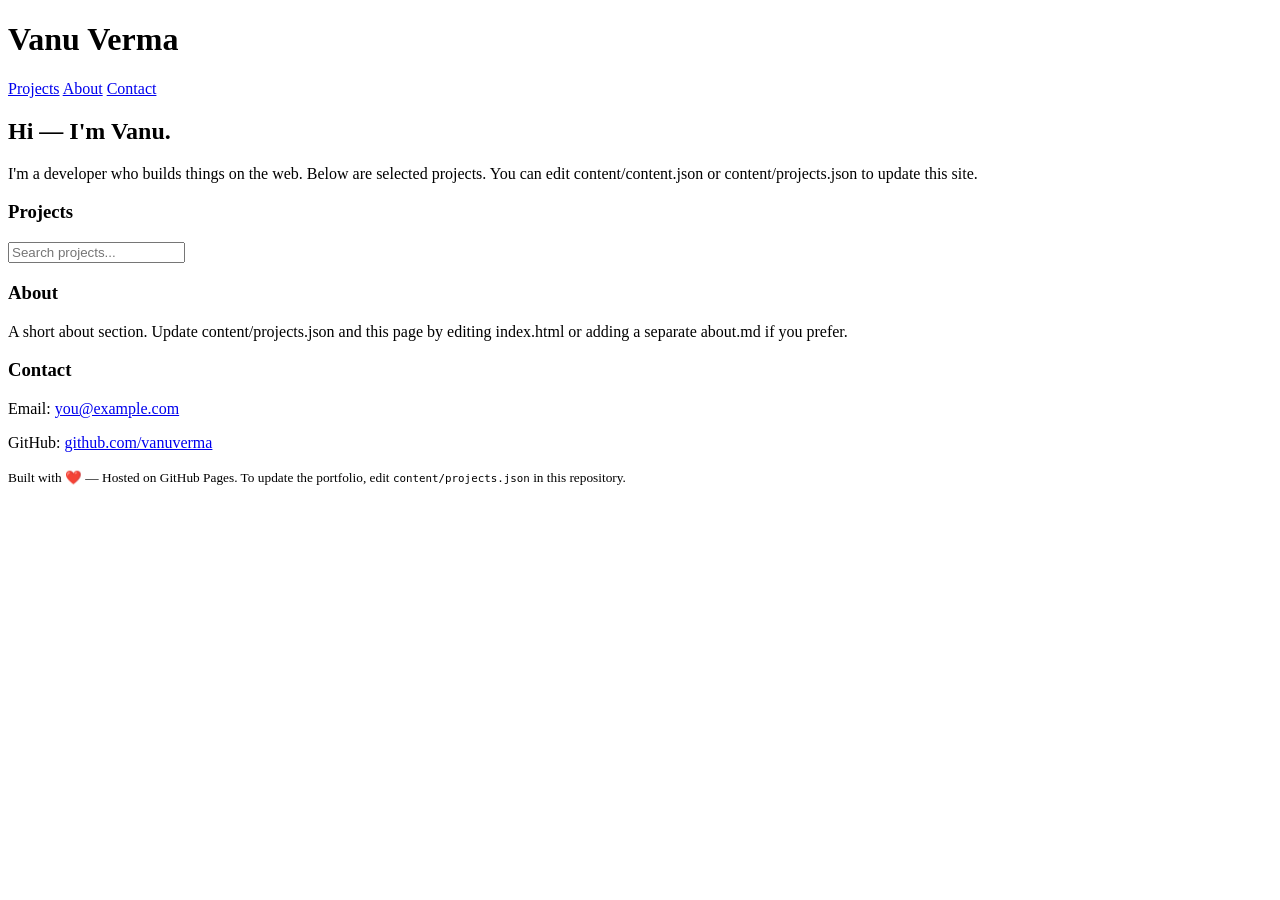
==== index.html @ 5d676a32 "Add GitHub Pages static portfolio site" ====
<!doctype html>
<html lang="en">
<head>
  <meta charset="utf-8" />
  <meta name="viewport" content="width=device-width,initial-scale=1" />
  <title>Vanu Verma — Portfolio</title>
  <meta name="description" content="Portfolio of Vanu Verma. Projects, contact and resume." />
  <link rel="stylesheet" href="/assets/style.css">
</head>
<body>
  <header class="site-header">
    <div class="wrap">
      <h1 class="logo">Vanu Verma</h1>
      <nav>
        <a href="#projects">Projects</a>
        <a href="#about">About</a>
        <a href="#contact">Contact</a>
      </nav>
    </div>
  </header>

  <main class="wrap">
    <section class="hero">
      <h2>Hi — I'm Vanu.</h2>
      <p>I'm a developer who builds things on the web. Below are selected projects. You can edit content/content.json or content/projects.json to update this site.</p>
    </section>

    <section id="projects">
      <h3>Projects</h3>
      <div class="controls">
        <input id="search" placeholder="Search projects..." aria-label="Search projects" />
      </div>
      <div id="projects-grid" class="grid" role="list"></div>
    </section>

    <section id="about">
      <h3>About</h3>
      <p>A short about section. Update content/projects.json and this page by editing index.html or adding a separate about.md if you prefer.</p>
    </section>

    <section id="contact">
      <h3>Contact</h3>
      <p>Email: <a href="mailto:you@example.com">you@example.com</a></p>
      <p>GitHub: <a href="https://github.com/vanuverma">github.com/vanuverma</a></p>
    </section>
  </main>

  <footer class="site-footer wrap">
    <small>Built with ❤️ — Hosted on GitHub Pages. To update the portfolio, edit <code>content/projects.json</code> in this repository.</small>
  </footer>

  <script src="/assets/app.js" defer></script>
</body>
</html>
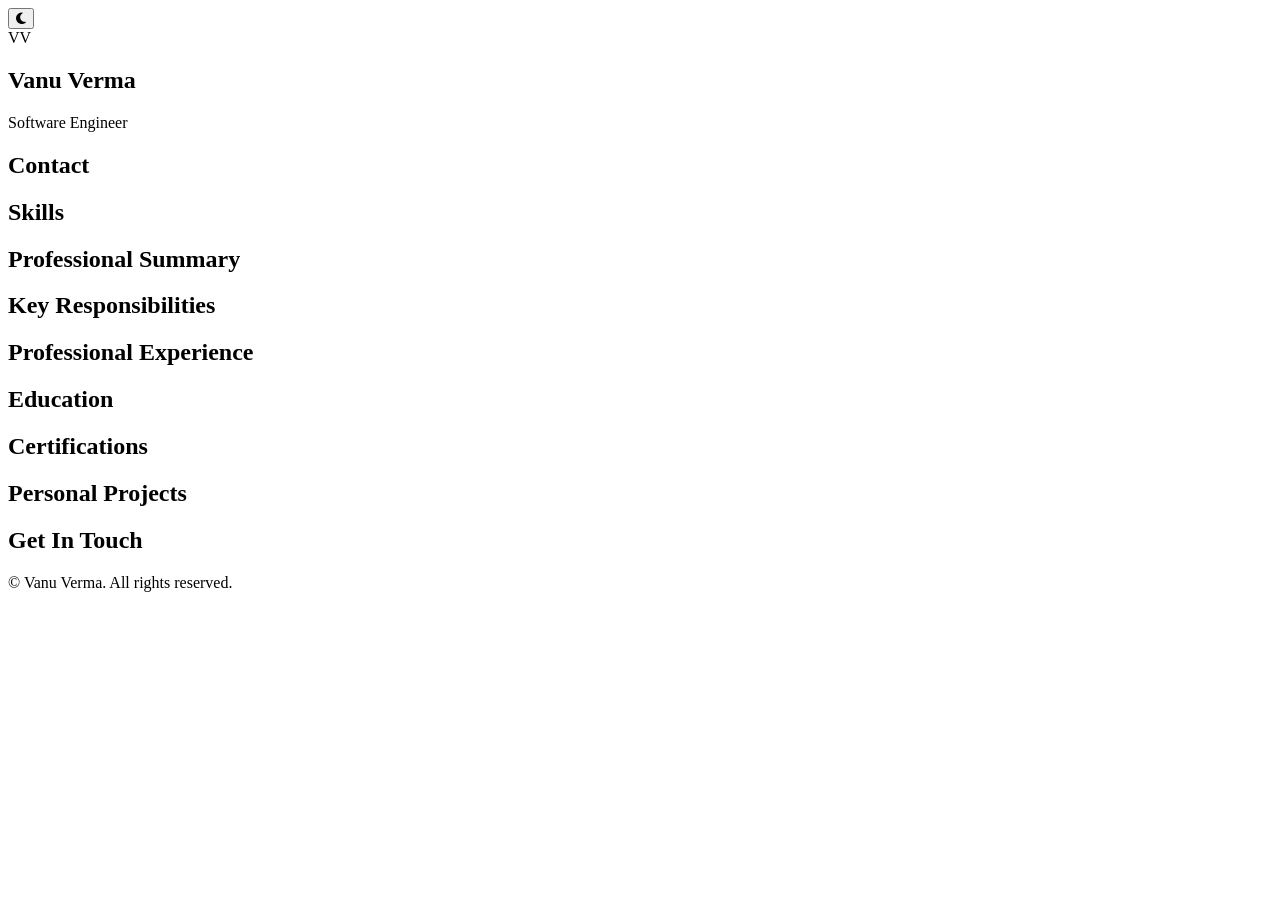
==== commit fb9791d7: "Update from https://github.com/vanuverma/vanu-cv-content-private/commit/8f1708563ec0c31d5688854d768e" ====
--- a/index.html
+++ b/index.html
@@ -1,54 +1,119 @@
-<!doctype html>
+<!DOCTYPE html>
 <html lang="en">
 <head>
-  <meta charset="utf-8" />
-  <meta name="viewport" content="width=device-width,initial-scale=1" />
-  <title>Vanu Verma — Portfolio</title>
-  <meta name="description" content="Portfolio of Vanu Verma. Projects, contact and resume." />
-  <link rel="stylesheet" href="/assets/style.css">
+    <meta charset="UTF-8">
+    <meta name="viewport" content="width=device-width, initial-scale=1.0">
+    <meta name="description" content="Vanu Verma - Software Engineer Portfolio and Resume">
+    <meta name="keywords" content="software engineer, portfolio, resume, developer">
+    <meta name="author" content="Vanu Verma">
+    <title>Vanu Verma - Software Engineer Portfolio</title>
+    <link rel="stylesheet" href="styles.css">
+    <link rel="stylesheet" href="https://cdnjs.cloudflare.com/ajax/libs/font-awesome/6.4.0/css/all.min.css">
 </head>
 <body>
-  <header class="site-header">
-    <div class="wrap">
-      <h1 class="logo">Vanu Verma</h1>
-      <nav>
-        <a href="#projects">Projects</a>
-        <a href="#about">About</a>
-        <a href="#contact">Contact</a>
-      </nav>
+    <!-- Theme Toggle Button -->
+    <button class="theme-toggle" id="themeToggle">
+        <i class="fas fa-moon"></i>
+    </button>
+
+    <!-- Main Layout Container -->
+    <div class="resume-container">
+        <!-- Left Sidebar (Fixed) -->
+        <aside class="sidebar">
+            <div class="sidebar-content">
+                <!-- Profile Section -->
+                <div class="profile-section">
+                    <div class="profile-image" id="profileImage">
+                        <img class="profile-photo" id="profilePhoto" src="" alt="Profile" style="display: none;">
+                        <span class="profile-initials" id="profileInitials">VV</span>
+                    </div>
+                    <h1 class="profile-name" id="heroName">Vanu Verma</h1>
+                    <p class="profile-title" id="heroTitle">Software Engineer</p>
+                </div>
+
+                <!-- Contact Icons Section -->
+                <div class="sidebar-section">
+                    <h2 class="sidebar-heading">Contact</h2>
+                    <div class="sidebar-contact-icons" id="sidebarContactIcons">
+                        <!-- Content loaded from data.json -->
+                    </div>
+                </div>
+
+                <!-- Skills Section -->
+                <div class="sidebar-section">
+                    <h2 class="sidebar-heading">Skills</h2>
+                    <div id="skillsContainer">
+                        <!-- Content loaded from data.json -->
+                    </div>
+                </div>
+            </div>
+        </aside>
+
+        <!-- Right Content Area (Scrollable) -->
+        <main class="main-content">
+            <!-- Summary Section -->
+            <section id="about" class="content-section">
+                <h2 class="content-heading">Professional Summary</h2>
+                <div class="about-content" id="aboutText">
+                    <!-- Content loaded from data.json -->
+                </div>
+            </section>
+
+            <!-- Key Responsibilities Section -->
+            <section id="responsibilities" class="content-section" id="responsibilitiesSection">
+                <h2 class="content-heading">Key Responsibilities</h2>
+                <div id="responsibilitiesContainer">
+                    <!-- Content loaded from data.json -->
+                </div>
+            </section>
+
+            <!-- Experience Section -->
+            <section id="experience" class="content-section">
+                <h2 class="content-heading">Professional Experience</h2>
+                <div class="experience-list" id="experienceTimeline">
+                    <!-- Content loaded from data.json -->
+                </div>
+            </section>
+
+            <!-- Education Section -->
+            <section id="education" class="content-section">
+                <h2 class="content-heading">Education</h2>
+                <div id="educationList">
+                    <!-- Content loaded from data.json -->
+                </div>
+            </section>
+
+            <!-- Certifications Section -->
+            <section id="certifications" class="content-section">
+                <h2 class="content-heading">Certifications</h2>
+                <div id="certificationsList">
+                    <!-- Content loaded from data.json -->
+                </div>
+            </section>
+
+            <!-- Projects Section -->
+            <section id="projects" class="content-section">
+                <h2 class="content-heading">Personal Projects</h2>
+                <div class="projects-list" id="projectsGrid">
+                    <!-- Content loaded from data.json -->
+                </div>
+            </section>
+
+            <!-- Contact Section -->
+            <section id="contact" class="content-section">
+                <h2 class="content-heading">Get In Touch</h2>
+                <div class="contact-list" id="contactMethods">
+                    <!-- Content loaded from data.json -->
+                </div>
+            </section>
+
+            <!-- Footer -->
+            <footer class="main-footer">
+                <p>&copy; <span id="currentYear"></span> <span id="footerName">Vanu Verma</span>. All rights reserved.</p>
+            </footer>
+        </main>
     </div>
-  </header>
 
-  <main class="wrap">
-    <section class="hero">
-      <h2>Hi — I'm Vanu.</h2>
-      <p>I'm a developer who builds things on the web. Below are selected projects. You can edit content/content.json or content/projects.json to update this site.</p>
-    </section>
-
-    <section id="projects">
-      <h3>Projects</h3>
-      <div class="controls">
-        <input id="search" placeholder="Search projects..." aria-label="Search projects" />
-      </div>
-      <div id="projects-grid" class="grid" role="list"></div>
-    </section>
-
-    <section id="about">
-      <h3>About</h3>
-      <p>A short about section. Update content/projects.json and this page by editing index.html or adding a separate about.md if you prefer.</p>
-    </section>
-
-    <section id="contact">
-      <h3>Contact</h3>
-      <p>Email: <a href="mailto:you@example.com">you@example.com</a></p>
-      <p>GitHub: <a href="https://github.com/vanuverma">github.com/vanuverma</a></p>
-    </section>
-  </main>
-
-  <footer class="site-footer wrap">
-    <small>Built with ❤️ — Hosted on GitHub Pages. To update the portfolio, edit <code>content/projects.json</code> in this repository.</small>
-  </footer>
-
-  <script src="/assets/app.js" defer></script>
+    <script src="script.js?v=2"></script>
 </body>
-</html>+</html>
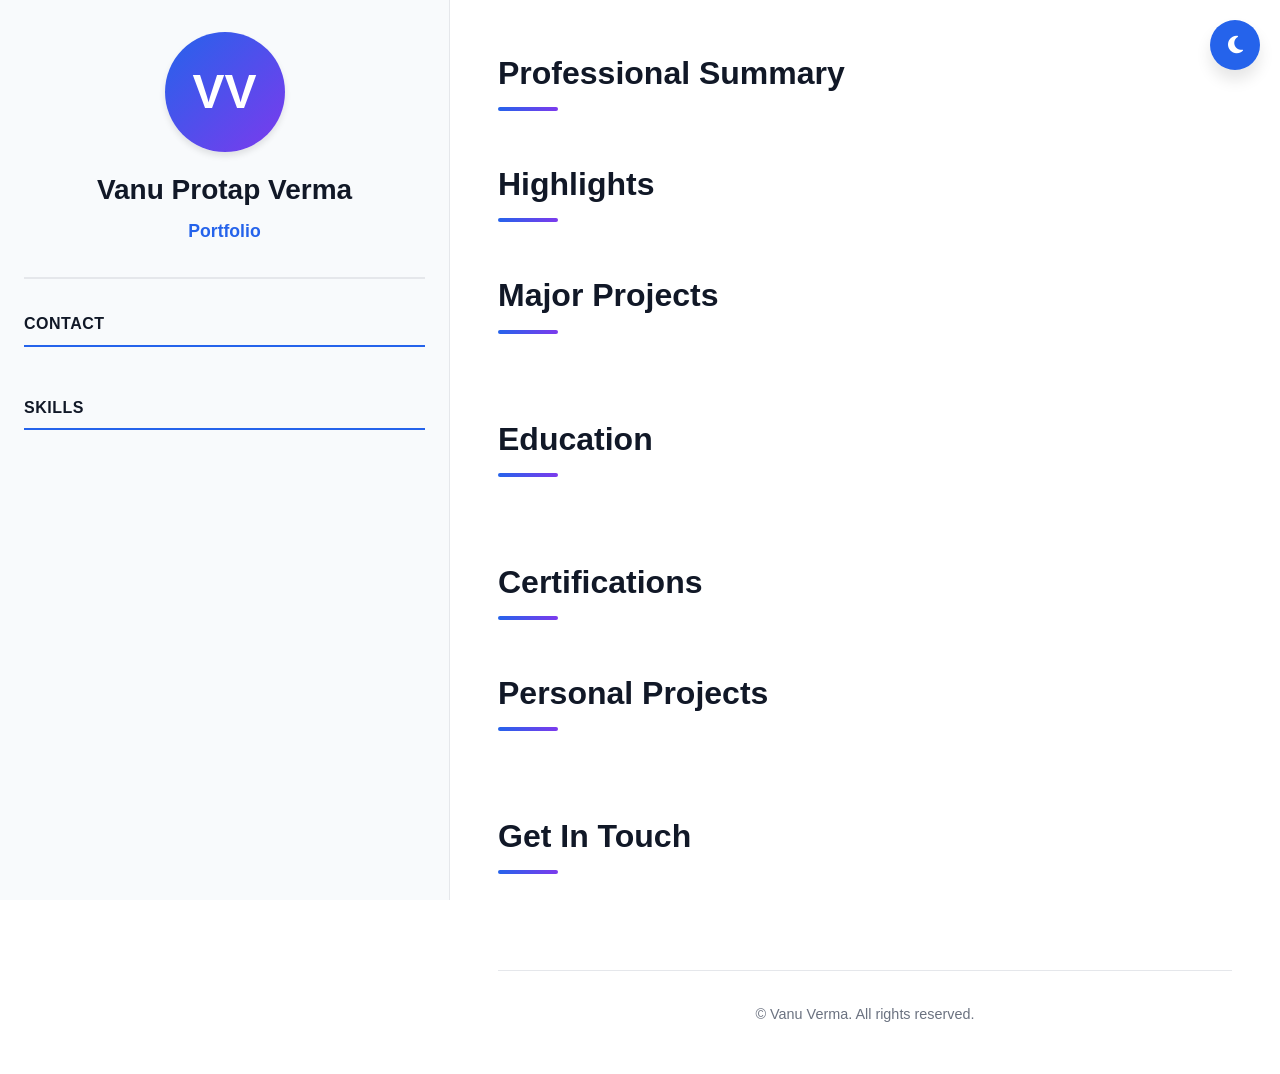
==== commit 5f0656a8: "Modified content" ====
--- a/index.html
+++ b/index.html
@@ -3,12 +3,19 @@
 <head>
     <meta charset="UTF-8">
     <meta name="viewport" content="width=device-width, initial-scale=1.0">
-    <meta name="description" content="Vanu Verma - Software Engineer Portfolio and Resume">
-    <meta name="keywords" content="software engineer, portfolio, resume, developer">
-    <meta name="author" content="Vanu Verma">
-    <title>Vanu Verma - Software Engineer Portfolio</title>
+    <meta name="description" content="Vanu Protap Verma - Portfolio and Resume">
+    <meta name="keywords" content="Engineering team lead, portfolio, resume, manager">
+    <meta name="author" content="Vanu Protap Verma">
+    <title>Vanu Protap Verma - Portfolio</title>
     <link rel="stylesheet" href="styles.css">
     <link rel="stylesheet" href="https://cdnjs.cloudflare.com/ajax/libs/font-awesome/6.4.0/css/all.min.css">
+    <script>
+        !function(t,e){var o,n,p,r;e.__SV||(window.posthog=e,e._i=[],e.init=function(i,s,a){function g(t,e){var o=e.split(".");2==o.length&&(t=t[o[0]],e=o[1]),t[e]=function(){t.push([e].concat(Array.prototype.slice.call(arguments,0)))}}(p=t.createElement("script")).type="text/javascript",p.async=!0,p.src=s.api_host.replace(".i.posthog.com","-assets.i.posthog.com")+"/static/array.js",(r=t.getElementsByTagName("script")[0]).parentNode.insertBefore(p,r);var u=e;for(void 0!==a?u=e[a]=[]:a="posthog",u.people=u.people||[],u.toString=function(t){var e="posthog";return"posthog"!==a&&(e+="."+a),t||(e+=" (stub)"),e},u.people.toString=function(){return u.toString(1)+".people (stub)"},o="init capture register register_once register_for_session unregister opt_out_capturing has_opted_out_capturing opt_in_capturing reset isFeatureEnabled getFeatureFlag getFeatureFlagPayload reloadFeatureFlags group identify setPersonProperties setPersonPropertiesForFlags resetPersonPropertiesForFlags setGroupPropertiesForFlags resetGroupPropertiesForFlags resetGroups onFeatureFlags addFeatureFlagsHandler onSessionId getSurveys getActiveMatchingSurveys renderSurvey canRenderSurvey getNextSurveyStep".split(" "),n=0;n<o.length;n++)g(u,o[n]);e._i.push([i,s,a])},e.__SV=1)}(document,window.posthog||[]);
+        posthog.init('phc_v8VJVFxAT62Tx60gpnQ9fvidoGuvIyEFESOv3QbUDI0', {
+            api_host: 'https://us.i.posthog.com',
+            defaults: '2026-01-30'
+        })
+    </script>
 </head>
 <body>
     <!-- Theme Toggle Button -->
@@ -27,8 +34,8 @@
                         <img class="profile-photo" id="profilePhoto" src="" alt="Profile" style="display: none;">
                         <span class="profile-initials" id="profileInitials">VV</span>
                     </div>
-                    <h1 class="profile-name" id="heroName">Vanu Verma</h1>
-                    <p class="profile-title" id="heroTitle">Software Engineer</p>
+                    <h1 class="profile-name" id="heroName">Vanu Protap Verma</h1>
+                    <p class="profile-title" id="heroTitle">Portfolio</p>
                 </div>
 
                 <!-- Contact Icons Section -->
@@ -59,18 +66,18 @@
                 </div>
             </section>
 
-            <!-- Key Responsibilities Section -->
-            <section id="responsibilities" class="content-section" id="responsibilitiesSection">
-                <h2 class="content-heading">Key Responsibilities</h2>
-                <div id="responsibilitiesContainer">
+            <!-- Highlights Section -->
+            <section id="highlights" class="content-section" id="highlightsSection">
+                <h2 class="content-heading">Highlights</h2>
+                <div id="highlightsContainer">
                     <!-- Content loaded from data.json -->
                 </div>
             </section>
 
-            <!-- Experience Section -->
-            <section id="experience" class="content-section">
-                <h2 class="content-heading">Professional Experience</h2>
-                <div class="experience-list" id="experienceTimeline">
+            <!-- Major Projects Section -->
+            <section id="majorProjects" class="content-section">
+                <h2 class="content-heading">Major Projects</h2>
+                <div class="projects-list" id="majorProjectsTimeline">
                     <!-- Content loaded from data.json -->
                 </div>
             </section>
--- a/styles.css
+++ b/styles.css
@@ -0,0 +1,827 @@
+/* Resume-Style Portfolio CSS */
+
+/* CSS Variables for Theming */
+:root {
+    --primary-color: #2563eb;
+    --secondary-color: #7c3aed;
+    --accent-color: #10b981;
+    --bg-primary: #ffffff;
+    --bg-secondary: #f9fafb;
+    --bg-sidebar: #f8fafc;
+    --text-primary: #111827;
+    --text-secondary: #6b7280;
+    --border-color: #e5e7eb;
+    --shadow: 0 1px 3px rgba(0, 0, 0, 0.1);
+    --shadow-md: 0 4px 6px rgba(0, 0, 0, 0.1);
+    --shadow-lg: 0 10px 15px rgba(0, 0, 0, 0.1);
+}
+
+[data-theme='dark'] {
+    --primary-color: #3b82f6;
+    --secondary-color: #8b5cf6;
+    --accent-color: #34d399;
+    --bg-primary: #1f2937;
+    --bg-secondary: #111827;
+    --bg-sidebar: #1a1f2e;
+    --text-primary: #f9fafb;
+    --text-secondary: #d1d5db;
+    --border-color: #374151;
+}
+
+/* Reset and Base Styles */
+* {
+    margin: 0;
+    padding: 0;
+    box-sizing: border-box;
+}
+
+html {
+    scroll-behavior: smooth;
+}
+
+body {
+    font-family: -apple-system, BlinkMacSystemFont, 'Segoe UI', Roboto, 'Helvetica Neue', Arial, sans-serif;
+    line-height: 1.6;
+    color: var(--text-primary);
+    background-color: var(--bg-primary);
+    overflow-x: hidden;
+}
+
+/* Theme Toggle Button */
+.theme-toggle {
+    position: fixed;
+    top: 20px;
+    right: 20px;
+    z-index: 1000;
+    width: 50px;
+    height: 50px;
+    border-radius: 50%;
+    background-color: var(--primary-color);
+    color: white;
+    border: none;
+    cursor: pointer;
+    box-shadow: var(--shadow-lg);
+    transition: all 0.3s ease;
+    display: flex;
+    align-items: center;
+    justify-content: center;
+    font-size: 1.25rem;
+}
+
+.theme-toggle:hover {
+    transform: scale(1.1);
+    box-shadow: 0 15px 25px rgba(0, 0, 0, 0.2);
+}
+
+/* Main Layout Container */
+.resume-container {
+    display: flex;
+    min-height: 100vh;
+}
+
+/* Left Sidebar (Fixed) */
+.sidebar {
+    width: 450px;
+    background-color: var(--bg-sidebar);
+    border-right: 1px solid var(--border-color);
+    position: fixed;
+    top: 0;
+    left: 0;
+    height: 100vh;
+    overflow-y: auto;
+    z-index: 100;
+}
+
+.sidebar-content {
+    padding: 2rem 1.5rem;
+}
+
+/* Profile Section */
+.profile-section {
+    text-align: center;
+    padding-bottom: 2rem;
+    border-bottom: 2px solid var(--border-color);
+    margin-bottom: 2rem;
+}
+
+.profile-image {
+    width: 120px;
+    height: 120px;
+    border-radius: 50%;
+    background: linear-gradient(135deg, var(--primary-color), var(--secondary-color));
+    margin: 0 auto 1rem;
+    display: flex;
+    align-items: center;
+    justify-content: center;
+    box-shadow: var(--shadow-md);
+    position: relative;
+    overflow: hidden;
+}
+
+.profile-photo {
+    width: 100%;
+    height: 100%;
+    object-fit: cover;
+    border-radius: 50%;
+}
+
+.profile-initials {
+    font-size: 3rem;
+    font-weight: bold;
+    color: white;
+}
+
+.profile-name {
+    font-size: 1.75rem;
+    font-weight: 700;
+    color: var(--text-primary);
+    margin-bottom: 0.25rem;
+}
+
+.profile-title {
+    font-size: 1.1rem;
+    color: var(--primary-color);
+    font-weight: 600;
+}
+
+/* Sidebar Sections */
+.sidebar-section {
+    margin-bottom: 2rem;
+}
+
+/* Sidebar Contact Icons */
+.sidebar-contact-icons {
+    display: flex;
+    flex-direction: column;
+    gap: 0.75rem;
+    margin-top: 0.5rem;
+}
+
+.sidebar-contact-link {
+    display: flex;
+    align-items: center;
+    gap: 0.75rem;
+    padding: 0.6rem 1rem;
+    background: var(--bg-secondary);
+    border-radius: 8px;
+    color: var(--text-primary);
+    text-decoration: none;
+    transition: all 0.3s ease;
+    font-size: 0.9rem;
+    border: 1px solid var(--border-color);
+}
+
+.sidebar-contact-link i {
+    color: var(--primary-color);
+    font-size: 1.1rem;
+    width: 20px;
+    text-align: center;
+}
+
+.sidebar-contact-link span {
+    word-break: break-all;
+}
+
+.sidebar-contact-link:hover {
+    background: var(--primary-color);
+    color: white;
+    transform: translateX(3px);
+    border-color: var(--primary-color);
+}
+
+.sidebar-contact-link:hover i {
+    color: white;
+}
+
+.sidebar-heading {
+    font-size: 1rem;
+    font-weight: 700;
+    color: var(--text-primary);
+    text-transform: uppercase;
+    letter-spacing: 0.5px;
+    margin-bottom: 1rem;
+    padding-bottom: 0.5rem;
+    border-bottom: 2px solid var(--primary-color);
+}
+
+.about-content {
+    font-size: 0.9rem;
+    line-height: 1.7;
+    color: var(--text-secondary);
+}
+
+.about-content p {
+    margin-bottom: 0.75rem;
+}
+
+/* Skills in Sidebar */
+.sidebar #skillsContainer {
+    display: flex;
+    flex-direction: column;
+    gap: 1rem;
+}
+
+.sidebar .skill-category h3 {
+    font-size: 0.85rem;
+    font-weight: 600;
+    color: var(--text-primary);
+    margin-bottom: 0.5rem;
+}
+
+.sidebar .skill-list {
+    display: flex;
+    flex-wrap: wrap;
+    gap: 0.4rem;
+}
+
+.sidebar .skill-item {
+    display: inline-block;
+    padding: 0.25rem 0.6rem;
+    background-color: var(--bg-primary);
+    color: var(--text-secondary);
+    border-radius: 4px;
+    font-size: 0.8rem;
+    border: 1px solid var(--border-color);
+}
+
+/* Contact List */
+.contact-list {
+    display: flex;
+    flex-direction: column;
+    gap: 0.75rem;
+}
+
+.sidebar .contact-list {
+    /* Sidebar specific styles if needed */
+}
+
+.main-content .contact-list {
+    display: grid;
+    grid-template-columns: repeat(auto-fit, minmax(250px, 1fr));
+    gap: 1rem;
+    margin-top: 1rem;
+}
+
+.contact-list .contact-method {
+    display: flex;
+    align-items: center;
+    gap: 0.75rem;
+    padding: 0.5rem;
+    background-color: var(--bg-primary);
+    border-radius: 6px;
+    text-decoration: none;
+    color: var(--text-secondary);
+    font-size: 0.9rem;
+    transition: all 0.3s ease;
+    border: 1px solid var(--border-color);
+}
+
+.main-content .contact-list .contact-method {
+    padding: 1rem;
+    background-color: var(--bg-secondary);
+    font-size: 1rem;
+}
+
+.contact-list .contact-method:hover {
+    background-color: var(--primary-color);
+    color: white;
+    transform: translateX(5px);
+}
+
+.main-content .contact-list .contact-method:hover {
+    transform: translateY(-3px);
+}
+
+.contact-list .contact-method i {
+    font-size: 1.1rem;
+    width: 20px;
+    text-align: center;
+}
+
+/* Social Links in Sidebar */
+.sidebar .social-links {
+    display: flex;
+    gap: 1rem;
+    justify-content: center;
+    margin-top: 1rem;
+}
+
+.sidebar .social-link {
+    width: 40px;
+    height: 40px;
+    border-radius: 50%;
+    background-color: var(--bg-primary);
+    color: var(--text-primary);
+    display: flex;
+    align-items: center;
+    justify-content: center;
+    text-decoration: none;
+    font-size: 1.2rem;
+    transition: all 0.3s ease;
+    border: 1px solid var(--border-color);
+}
+
+.sidebar .social-link:hover {
+    background-color: var(--primary-color);
+    color: white;
+    transform: translateY(-3px);
+}
+
+/* Main Content Area (Scrollable) */
+.main-content {
+    margin-left: 450px;
+    flex: 1;
+    padding: 3rem;
+    background-color: var(--bg-primary);
+}
+
+/* Content Sections */
+.content-section {
+    margin-bottom: 3rem;
+}
+
+.content-heading {
+    font-size: 2rem;
+    font-weight: 700;
+    color: var(--text-primary);
+    margin-bottom: 2rem;
+    position: relative;
+    padding-bottom: 0.75rem;
+}
+
+.content-heading::after {
+    content: '';
+    position: absolute;
+    bottom: 0;
+    left: 0;
+    width: 60px;
+    height: 4px;
+    background: linear-gradient(90deg, var(--primary-color), var(--secondary-color));
+    border-radius: 2px;
+}
+
+/* Experience List */
+.experience-list {
+    display: flex;
+    flex-direction: column;
+    gap: 2.5rem;
+}
+
+.timeline-item {
+    position: relative;
+    padding-left: 2rem;
+    border-left: 2px solid var(--border-color);
+}
+
+.timeline-item::before {
+    content: '';
+    position: absolute;
+    left: -6px;
+    top: 0;
+    width: 10px;
+    height: 10px;
+    border-radius: 50%;
+    background-color: var(--primary-color);
+    box-shadow: 0 0 0 4px var(--bg-primary);
+}
+
+.timeline-date {
+    font-size: 0.9rem;
+    color: var(--primary-color);
+    font-weight: 600;
+    margin-bottom: 0.5rem;
+}
+
+.timeline-company {
+    font-size: 1.5rem;
+    font-weight: 700;
+    color: var(--text-primary);
+    margin-bottom: 0.25rem;
+}
+
+.timeline-role {
+    font-size: 1.1rem;
+    color: var(--text-secondary);
+    font-weight: 600;
+    margin-bottom: 1rem;
+}
+
+.timeline-description {
+    color: var(--text-secondary);
+    line-height: 1.8;
+}
+
+.timeline-description p {
+    margin-bottom: 1rem;
+}
+
+.timeline-description ul {
+    list-style: none;
+    padding-left: 0;
+}
+
+.timeline-description li {
+    padding-left: 1.5rem;
+    margin-bottom: 0.75rem;
+    position: relative;
+}
+
+.timeline-description li::before {
+    content: '▸';
+    position: absolute;
+    left: 0;
+    color: var(--primary-color);
+    font-weight: bold;
+}
+
+/* Experience Projects Cards */
+.experience-projects {
+    margin-top: 1.5rem;
+}
+
+.experience-projects-heading {
+    font-weight: 600;
+    color: var(--primary-color);
+    margin-bottom: 1rem;
+    font-size: 1.1rem;
+}
+
+.experience-projects-grid {
+    display: flex;
+    flex-direction: column;
+    gap: 1rem;
+}
+
+.experience-project-card {
+    background-color: var(--bg-secondary);
+    padding: 1.25rem;
+    border-radius: 10px;
+    border-left: 4px solid var(--primary-color);
+    transition: all 0.3s ease;
+}
+
+.experience-project-image {
+    width: 100%;
+    height: 180px;
+    border-radius: 8px;
+    overflow: hidden;
+    margin-bottom: 1rem;
+    background: linear-gradient(135deg, var(--primary-color), var(--secondary-color));
+}
+
+.experience-project-image img {
+    width: 100%;
+    height: 100%;
+    object-fit: cover;
+}
+
+.experience-project-card:hover {
+    transform: translateX(5px);
+    box-shadow: var(--shadow-md);
+}
+
+.experience-project-header {
+    display: flex;
+    justify-content: space-between;
+    align-items: start;
+    margin-bottom: 0.75rem;
+    gap: 1rem;
+}
+
+.experience-project-name {
+    font-size: 1.1rem;
+    font-weight: 700;
+    color: var(--text-primary);
+    margin: 0;
+}
+
+.experience-project-link {
+    font-size: 0.85rem;
+    color: var(--primary-color);
+    text-decoration: none;
+    white-space: nowrap;
+    font-weight: 600;
+}
+
+.experience-project-link:hover {
+    text-decoration: underline;
+}
+
+.experience-project-description {
+    font-size: 0.95rem;
+    color: var(--text-secondary);
+    margin-bottom: 0.75rem;
+    line-height: 1.6;
+}
+
+.experience-project-tech {
+    display: flex;
+    flex-wrap: wrap;
+    gap: 0.5rem;
+    margin-bottom: 0.75rem;
+}
+
+.tech-tag {
+    display: inline-block;
+    padding: 0.25rem 0.6rem;
+    background-color: var(--bg-primary);
+    color: var(--primary-color);
+    border-radius: 4px;
+    font-size: 0.8rem;
+    font-weight: 500;
+    border: 1px solid var(--border-color);
+}
+
+.experience-project-highlights {
+    list-style: none;
+    padding-left: 0;
+    margin: 0;
+}
+
+.experience-project-highlights li {
+    padding-left: 1.25rem;
+    margin-bottom: 0.5rem;
+    position: relative;
+    font-size: 0.9rem;
+    color: var(--text-secondary);
+    line-height: 1.6;
+}
+
+.experience-project-highlights li::before {
+    content: '✓';
+    position: absolute;
+    left: 0;
+    color: var(--primary-color);
+    font-weight: bold;
+}
+
+/* highlights List */
+.highlights-list {
+    list-style: none;
+    padding-left: 0;
+    margin-top: 1rem;
+}
+
+.highlights-list li {
+    padding-left: 1.5rem;
+    margin-bottom: 0.75rem;
+    position: relative;
+    color: var(--text-secondary);
+    line-height: 1.8;
+}
+
+.highlights-list li::before {
+    content: '▸';
+    position: absolute;
+    left: 0;
+    color: var(--primary-color);
+    font-weight: bold;
+}
+
+/* Projects List */
+.projects-list {
+    display: grid;
+    grid-template-columns: repeat(auto-fill, minmax(300px, 1fr));
+    gap: 2rem;
+}
+
+.project-card {
+    background-color: var(--bg-secondary);
+    border: 1px solid var(--border-color);
+    border-radius: 12px;
+    padding: 1.5rem;
+    transition: all 0.3s ease;
+    cursor: pointer;
+}
+
+.project-card:hover {
+    transform: translateY(-5px);
+    box-shadow: var(--shadow-lg);
+    border-color: var(--primary-color);
+}
+
+.project-image {
+    width: 100%;
+    height: 180px;
+    background: linear-gradient(135deg, var(--primary-color), var(--secondary-color));
+    border-radius: 12px 12px 0 0;
+    display: flex;
+    align-items: center;
+    justify-content: center;
+    font-size: 4rem;
+    margin: -1.5rem -1.5rem 1rem -1.5rem;
+    overflow: hidden;
+}
+
+.project-image img {
+    width: 100%;
+    height: 100%;
+    object-fit: cover;
+}
+
+.project-title {
+    font-size: 1.25rem;
+    font-weight: 700;
+    color: var(--text-primary);
+    margin-bottom: 0.75rem;
+}
+
+.project-description {
+    color: var(--text-secondary);
+    font-size: 0.95rem;
+    line-height: 1.6;
+    margin-bottom: 1rem;
+}
+
+.project-tags {
+    display: flex;
+    flex-wrap: wrap;
+    gap: 0.5rem;
+    margin-bottom: 1rem;
+}
+
+.tag {
+    display: inline-block;
+    padding: 0.25rem 0.75rem;
+    background-color: var(--primary-color);
+    color: white;
+    border-radius: 20px;
+    font-size: 0.8rem;
+    font-weight: 500;
+}
+
+.project-links {
+    display: flex;
+    gap: 1rem;
+    flex-wrap: wrap;
+}
+
+.project-link {
+    display: inline-flex;
+    align-items: center;
+    gap: 0.5rem;
+    padding: 0.5rem 1rem;
+    background-color: var(--bg-primary);
+    color: var(--text-primary);
+    text-decoration: none;
+    border-radius: 6px;
+    font-size: 0.9rem;
+    font-weight: 600;
+    transition: all 0.3s ease;
+    border: 1px solid var(--border-color);
+}
+
+.project-link:hover {
+    background-color: var(--primary-color);
+    color: white;
+    border-color: var(--primary-color);
+}
+
+/* Education List */
+#educationList {
+    display: flex;
+    flex-direction: column;
+    gap: 2rem;
+}
+
+.education-item {
+    background-color: var(--bg-secondary);
+    padding: 1.5rem;
+    border-radius: 12px;
+    border-left: 4px solid var(--primary-color);
+}
+
+.education-degree {
+    font-size: 1.25rem;
+    font-weight: 700;
+    color: var(--text-primary);
+    margin-bottom: 0.5rem;
+}
+
+.education-school {
+    font-size: 1.1rem;
+    color: var(--text-secondary);
+    font-weight: 600;
+    margin-bottom: 0.25rem;
+}
+
+.education-date {
+    font-size: 0.9rem;
+    color: var(--primary-color);
+    font-weight: 600;
+    margin-bottom: 1rem;
+}
+
+.education-description {
+    color: var(--text-secondary);
+    line-height: 1.7;
+}
+
+/* Footer */
+.main-footer {
+    margin-top: 4rem;
+    padding-top: 2rem;
+    border-top: 1px solid var(--border-color);
+    text-align: center;
+    color: var(--text-secondary);
+    font-size: 0.9rem;
+}
+
+/* Scrollbar Styling */
+.sidebar::-webkit-scrollbar {
+    width: 6px;
+}
+
+.sidebar::-webkit-scrollbar-track {
+    background: var(--bg-sidebar);
+}
+
+.sidebar::-webkit-scrollbar-thumb {
+    background: var(--border-color);
+    border-radius: 3px;
+}
+
+.sidebar::-webkit-scrollbar-thumb:hover {
+    background: var(--primary-color);
+}
+
+/* Responsive Design */
+@media (max-width: 1024px) {
+    .sidebar {
+        width: 300px;
+    }
+    
+    .main-content {
+        margin-left: 300px;
+        padding: 2rem;
+    }
+}
+
+@media (max-width: 768px) {
+    .resume-container {
+        flex-direction: column;
+    }
+    
+    .sidebar {
+        position: relative;
+        width: 100%;
+        height: auto;
+        border-right: none;
+        border-bottom: 1px solid var(--border-color);
+    }
+    
+    .main-content {
+        margin-left: 0;
+        padding: 2rem 1rem;
+    }
+    
+    .theme-toggle {
+        top: 10px;
+        right: 10px;
+        width: 45px;
+        height: 45px;
+        font-size: 1.1rem;
+    }
+    
+    .profile-image {
+        width: 100px;
+        height: 100px;
+    }
+    
+    .profile-initials {
+        font-size: 2.5rem;
+    }
+    
+    .profile-name {
+        font-size: 1.5rem;
+    }
+    
+    .content-heading {
+        font-size: 1.5rem;
+    }
+    
+    .projects-list {
+        grid-template-columns: 1fr;
+    }
+}
+
+/* Print Styles */
+@media print {
+    .theme-toggle {
+        display: none;
+    }
+    
+    .sidebar {
+        position: relative;
+        width: 300px;
+    }
+    
+    .main-content {
+        margin-left: 300px;
+    }
+    
+    .project-card,
+    .education-item {
+        break-inside: avoid;
+    }
+}
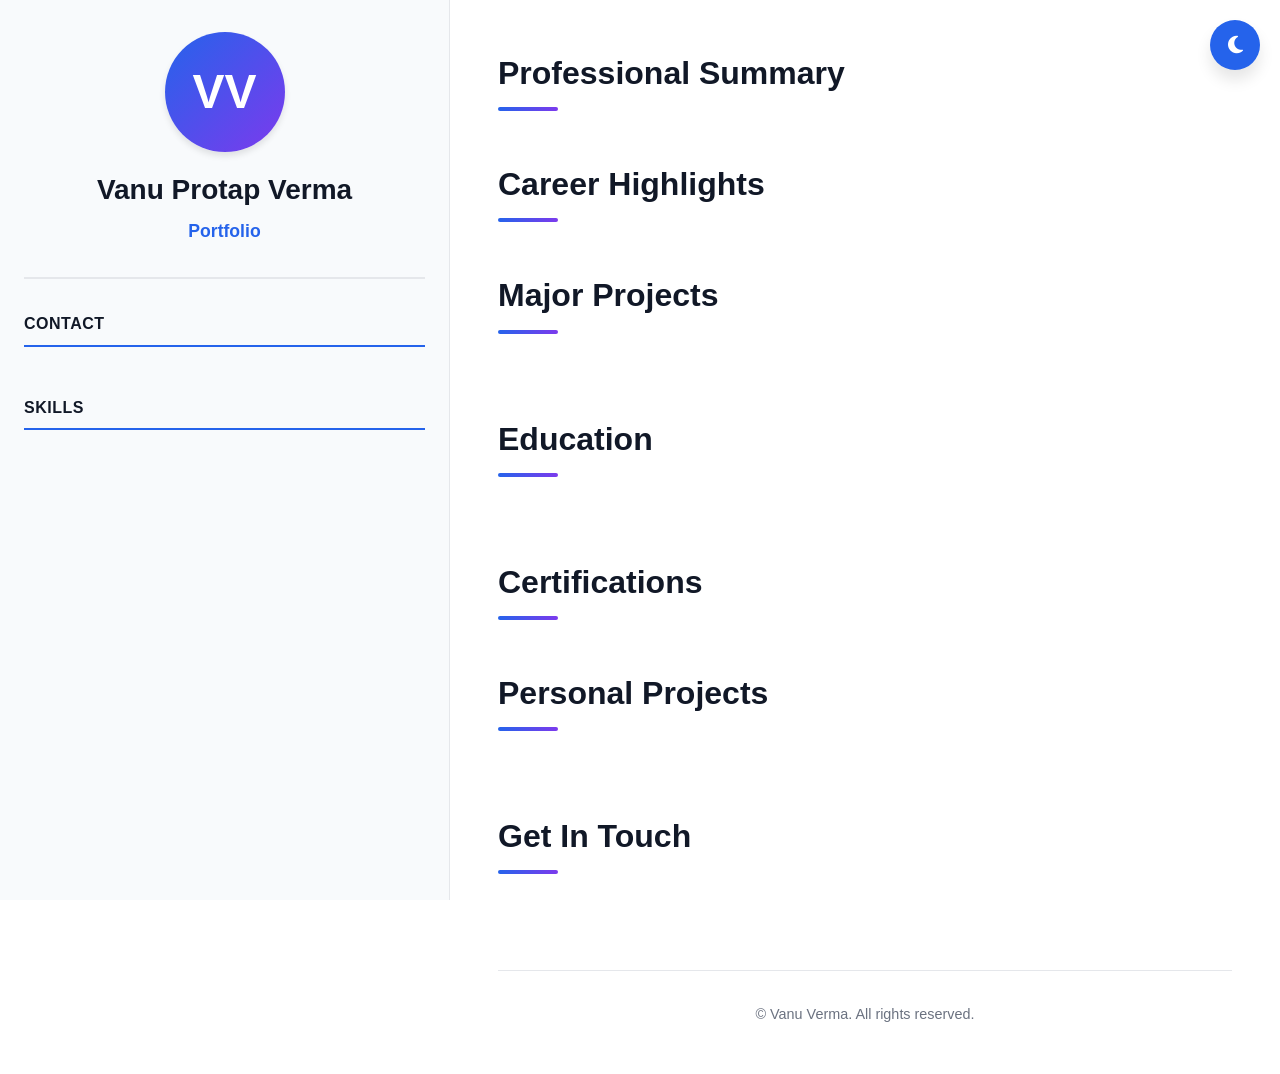
==== commit 7ab1b6cd: "Update content structure" ====
--- a/index.html
+++ b/index.html
@@ -66,18 +66,18 @@
                 </div>
             </section>
 
-            <!-- Highlights Section -->
-            <section id="highlights" class="content-section" id="highlightsSection">
-                <h2 class="content-heading">Highlights</h2>
-                <div id="highlightsContainer">
+            <!-- Key Responsibilities Section -->
+            <section id="responsibilitiesSection" class="content-section">
+                <h2 class="content-heading">Career Highlights</h2>
+                <div id="responsibilitiesContainer">
                     <!-- Content loaded from data.json -->
                 </div>
             </section>
 
-            <!-- Major Projects Section -->
-            <section id="majorProjects" class="content-section">
+            <!-- Experience Section -->
+            <section id="experience" class="content-section">
                 <h2 class="content-heading">Major Projects</h2>
-                <div class="projects-list" id="majorProjectsTimeline">
+                <div class="experience-list" id="experienceTimeline">
                     <!-- Content loaded from data.json -->
                 </div>
             </section>
